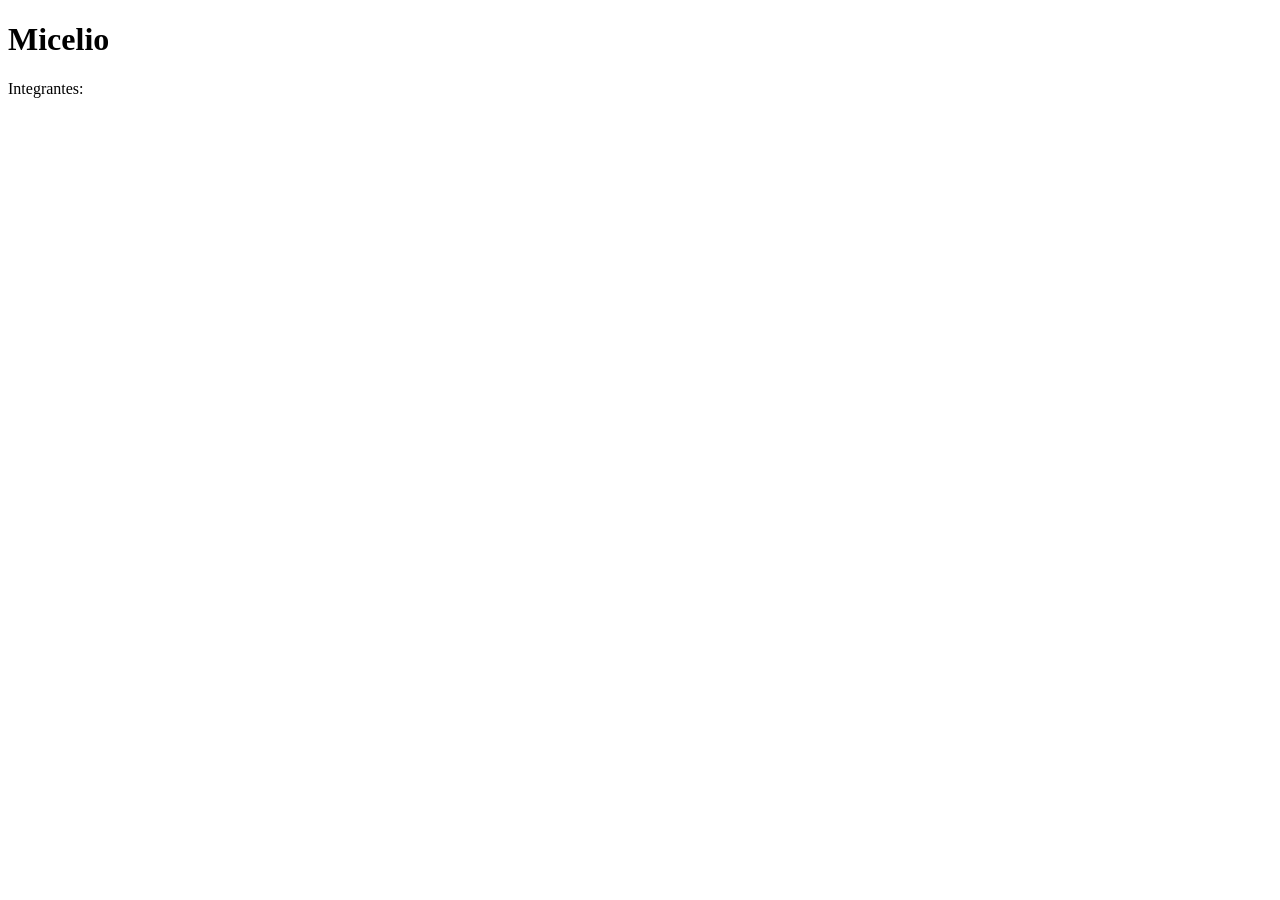
==== index.html @ 0131568f "json" ====
<!DOCTYPE html>
<html lang="en">
<head>
    <meta charset="UTF-8">
    <meta name="viewport" content="width=device-width, initial-scale=1.0">
    <title>Micelio</title>
    <link rel="stylesheet" href="style.css">
</head>
<body>
    <h1>Micelio</h1>
    <p>Integrantes: <span id="e1"></span></p>
    <script src="script.js"></script>
</body>
</html>
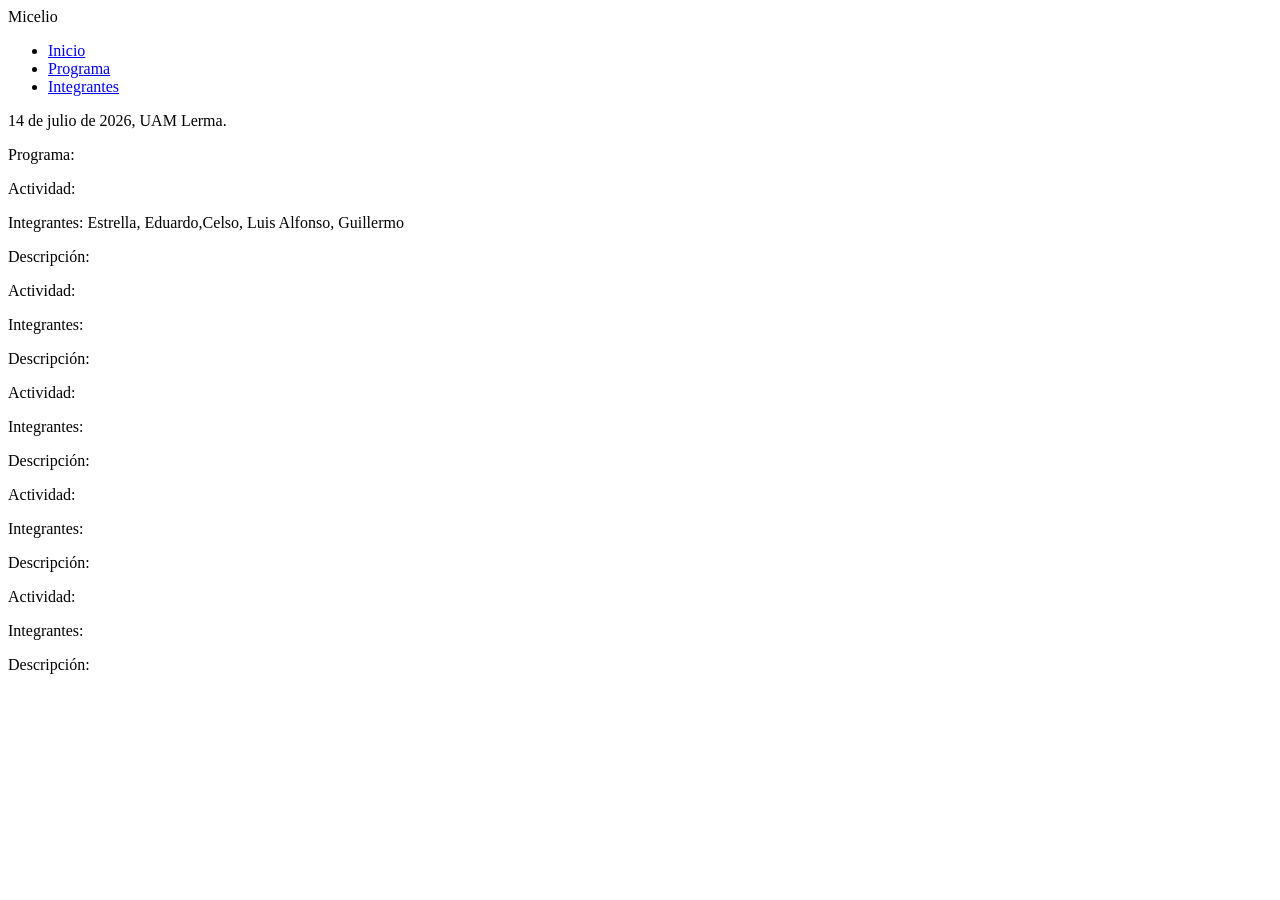
==== commit 390c68d3: "index nuevo" ====
--- a/index.html
+++ b/index.html
@@ -7,8 +7,38 @@
     <link rel="stylesheet" href="style.css">
 </head>
 <body>
-    <h1>Micelio</h1>
+    <header>
+        Micelio
+    </header>
+        <div class="navbar">
+            <ul>
+                <li><a href="#">Inicio</a></li>
+                <li><a href="#">Programa</a></li>
+                <li><a href="#">Integrantes</a></li>
+            </ul>
+        </div>
+
+    <div>
+        <p>14 de julio de 2026, UAM Lerma.</p>
+    </div>
+    <div>
+        <p>Programa:</p>
+    </div>
+    <p>Actividad: <span id="a1"></span></p>
     <p>Integrantes: <span id="e1"></span></p>
+    <p>Descripción: <span id="d1"></span></p>
+    <p>Actividad: <span id="a2"></span></p>
+    <p>Integrantes: <span id="e2"></span></p>
+    <p>Descripción: <span id="d2"></span></p>
+    <p>Actividad: <span id="a3"></span></p>
+    <p>Integrantes: <span id="e3"></span></p>
+    <p>Descripción: <span id="d3"></span></p>
+    <p>Actividad: <span id="a4"></span></p>
+    <p>Integrantes: <span id="e4"></span></p>
+    <p>Descripción: <span id="d4"></span></p>
+    <p>Actividad: <span id="a5"></span></p>
+    <p>Integrantes: <span id="e5"></span></p>
+    <p>Descripción: <span id="d5"></span></p>
     <script src="script.js"></script>
 </body>
 </html>
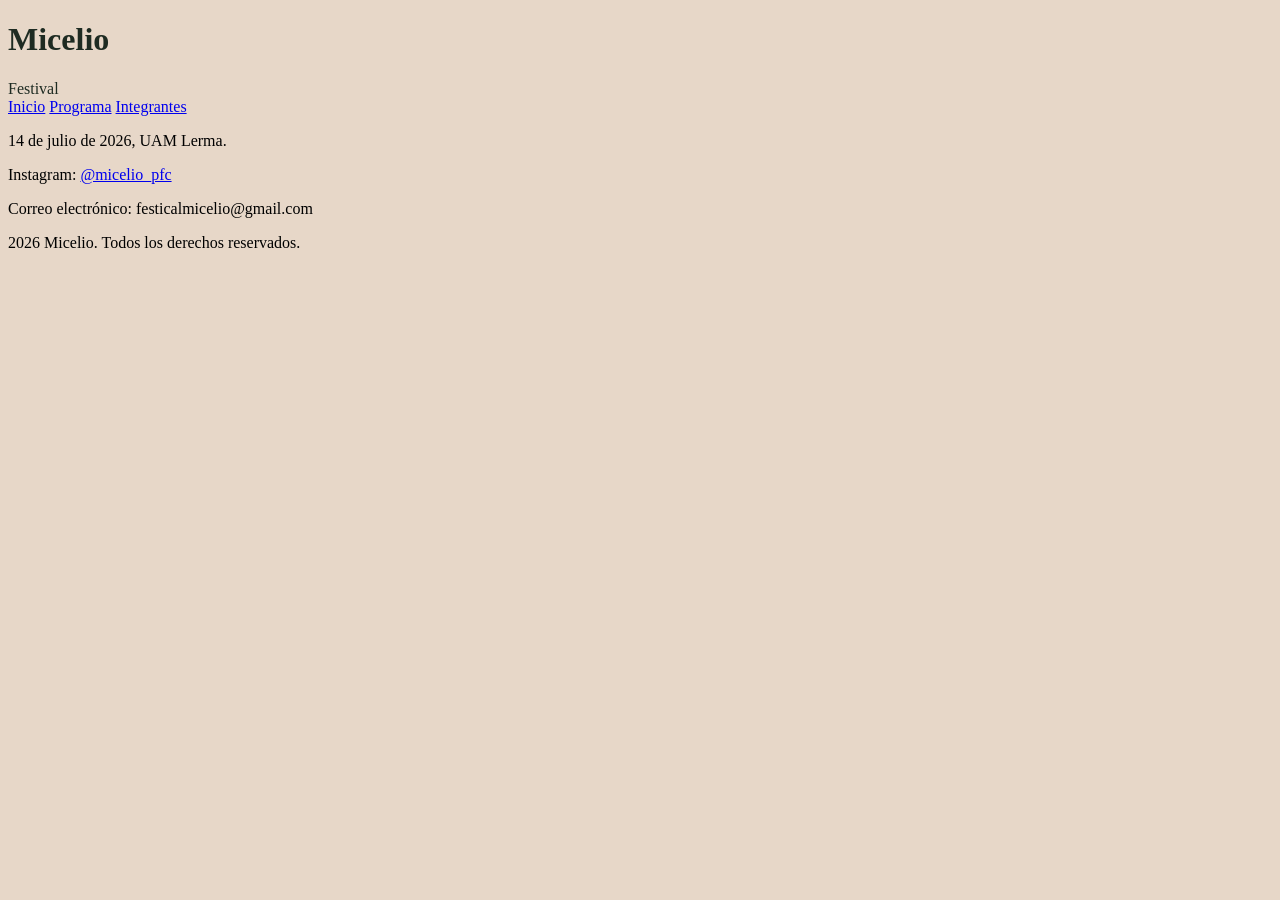
==== commit cef31500: "sin programa" ====
--- a/index.html
+++ b/index.html
@@ -8,37 +8,25 @@
 </head>
 <body>
     <header>
-        Micelio
+        <h1>Micelio</h1>
+        Festival
     </header>
-        <div class="navbar">
-            <ul>
-                <li><a href="#">Inicio</a></li>
-                <li><a href="#">Programa</a></li>
-                <li><a href="#">Integrantes</a></li>
-            </ul>
-        </div>
+        <nav>
+            <a href="#">Inicio</a>
+            <a href="archivos/programa.html">Programa</a>
+            <a href="#">Integrantes</a>
+        </nav>
 
     <div>
         <p>14 de julio de 2026, UAM Lerma.</p>
     </div>
-    <div>
-        <p>Programa:</p>
-    </div>
-    <p>Actividad: <span id="a1"></span></p>
-    <p>Integrantes: <span id="e1"></span></p>
-    <p>Descripción: <span id="d1"></span></p>
-    <p>Actividad: <span id="a2"></span></p>
-    <p>Integrantes: <span id="e2"></span></p>
-    <p>Descripción: <span id="d2"></span></p>
-    <p>Actividad: <span id="a3"></span></p>
-    <p>Integrantes: <span id="e3"></span></p>
-    <p>Descripción: <span id="d3"></span></p>
-    <p>Actividad: <span id="a4"></span></p>
-    <p>Integrantes: <span id="e4"></span></p>
-    <p>Descripción: <span id="d4"></span></p>
-    <p>Actividad: <span id="a5"></span></p>
-    <p>Integrantes: <span id="e5"></span></p>
-    <p>Descripción: <span id="d5"></span></p>
+
+    <footer>
+        <p>Instagram: <a href="https://www.instagram.com/micelio_pfc?igsh=amg0cXNjYXZma3A4">@micelio_pfc</a></p>
+        <p>Correo electrónico: festicalmicelio@gmail.com</p>
+        <p>2026 Micelio. Todos los derechos reservados.</p>
+    </footer>
+
     <script src="script.js"></script>
 </body>
 </html>
--- a/style.css
+++ b/style.css
@@ -0,0 +1,7 @@
+body{
+    background-color: #e7d7c8;
+}
+
+header{
+    color: #1e2b22;
+}
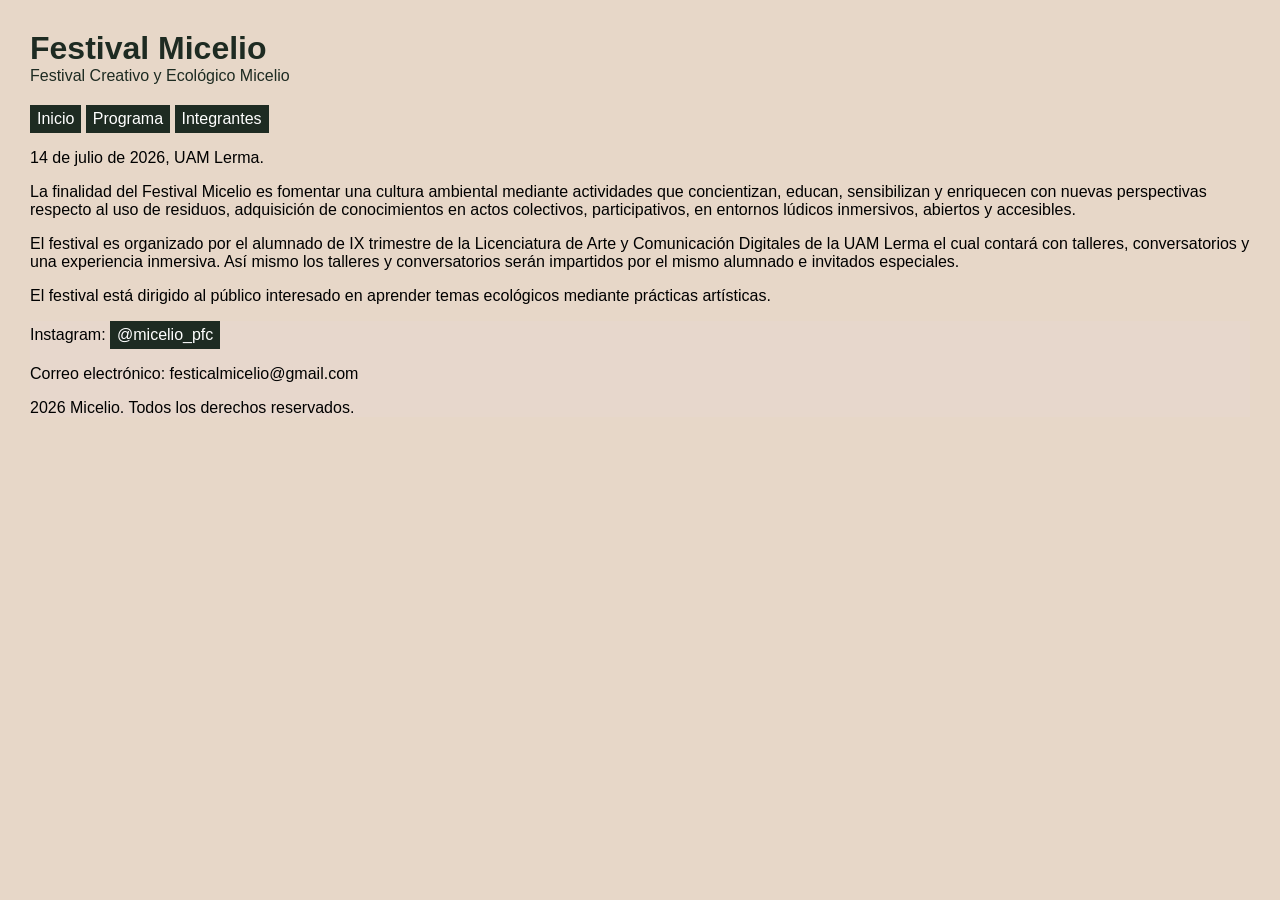
==== commit 7eaea55e: "design header" ====
--- a/index.html
+++ b/index.html
@@ -3,22 +3,27 @@
 <head>
     <meta charset="UTF-8">
     <meta name="viewport" content="width=device-width, initial-scale=1.0">
-    <title>Micelio</title>
+    <title>Festival Micelio</title>
     <link rel="stylesheet" href="style.css">
 </head>
 <body>
     <header>
-        <h1>Micelio</h1>
-        Festival
-    </header>
+        <h1 class="titulo-header">Festival Micelio</h1>
+        <p class="subtitulo-header">Festival Creativo y Ecológico Micelio</p>
         <nav>
             <a href="#">Inicio</a>
             <a href="archivos/programa.html">Programa</a>
             <a href="#">Integrantes</a>
         </nav>
+    </header>
 
     <div>
         <p>14 de julio de 2026, UAM Lerma.</p>
+    </div>
+
+    <div><p>La finalidad del Festival Micelio es fomentar una cultura ambiental mediante actividades que concientizan, educan, sensibilizan y enriquecen con nuevas perspectivas respecto al uso de residuos, adquisición de conocimientos en actos colectivos, participativos, en entornos lúdicos inmersivos, abiertos y accesibles.</p>
+    <p>El festival es organizado por el alumnado de IX trimestre de la Licenciatura de Arte y Comunicación Digitales de la UAM Lerma el cual contará con talleres, conversatorios y una experiencia inmersiva. Así mismo los talleres y conversatorios serán impartidos por el mismo alumnado e invitados especiales.</p>
+    <p>El festival está dirigido al público interesado en aprender temas ecológicos mediante prácticas artísticas.</p>
     </div>
 
     <footer>
--- a/style.css
+++ b/style.css
@@ -1,7 +1,33 @@
 body{
     background-color: #e7d7c8;
+    margin: 30px;
+    font-family: sans-serif;
 }
 
 header{
     color: #1e2b22;
-}+}
+
+a:link, a:visited {
+  background-color: #1e2b22;
+  color: white;
+  padding: 5px 7px;
+  text-align: center;
+  text-decoration: none;
+  display: inline-block;
+}
+
+footer{
+    background-color: #e7d7cc;
+}
+
+.titulo-header{
+    padding: 0px;
+    margin: 0px;
+}
+
+.subtitulo-header{
+    padding: 0px;
+    margin-top: 0px;
+    margin-bottom: 20px;
+}
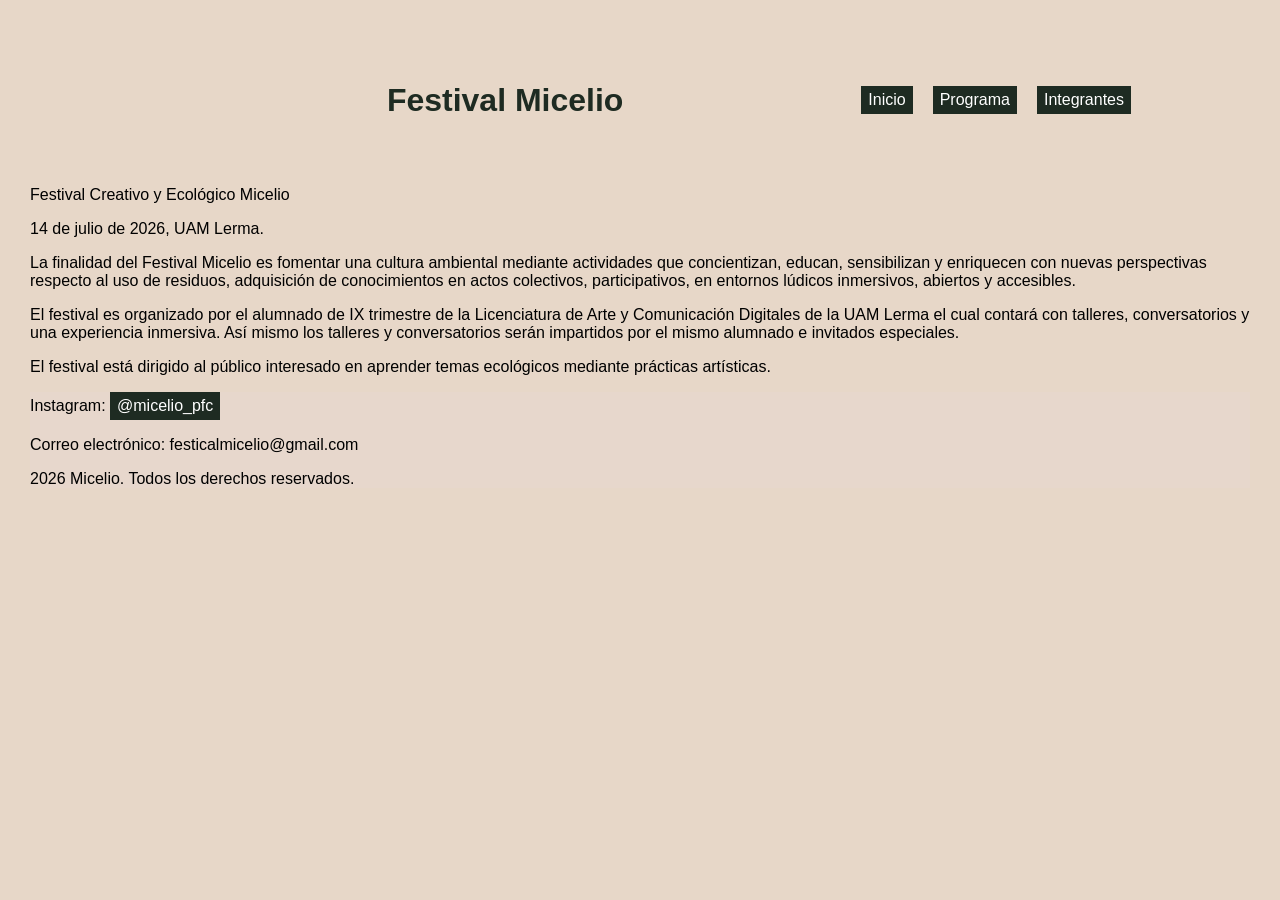
==== commit 847de91d: "nosotrxs" ====
--- a/index.html
+++ b/index.html
@@ -8,8 +8,10 @@
 </head>
 <body>
     <header>
+        <div class="logo">
+            <img src="assets/Logo_Micelio.jpg" alt="">
+        </div>
         <h1 class="titulo-header">Festival Micelio</h1>
-        <p class="subtitulo-header">Festival Creativo y Ecológico Micelio</p>
         <nav>
             <a href="#">Inicio</a>
             <a href="archivos/programa.html">Programa</a>
@@ -18,6 +20,7 @@
     </header>
 
     <div>
+        <p>Festival Creativo y Ecológico Micelio</p>
         <p>14 de julio de 2026, UAM Lerma.</p>
     </div>
 
--- a/style.css
+++ b/style.css
@@ -6,6 +6,15 @@
 
 header{
     color: #1e2b22;
+    display: flex;
+    justify-content: space-around;
+    align-items: center;
+    min-height: 70px;
+}
+
+nav{
+    display: flex;
+    gap: 20px;
 }
 
 a:link, a:visited {
@@ -21,13 +30,22 @@
     background-color: #e7d7cc;
 }
 
+.logo{
+    display:flex;
+    align-items: center;
+}
+
+.logo img{
+    height: 140px;
+}
+
 .titulo-header{
     padding: 0px;
     margin: 0px;
 }
 
-.subtitulo-header{
-    padding: 0px;
-    margin-top: 0px;
-    margin-bottom: 20px;
-}
+@media (max-width: 700px){
+    header{
+        flex-direction: column;
+    }
+};
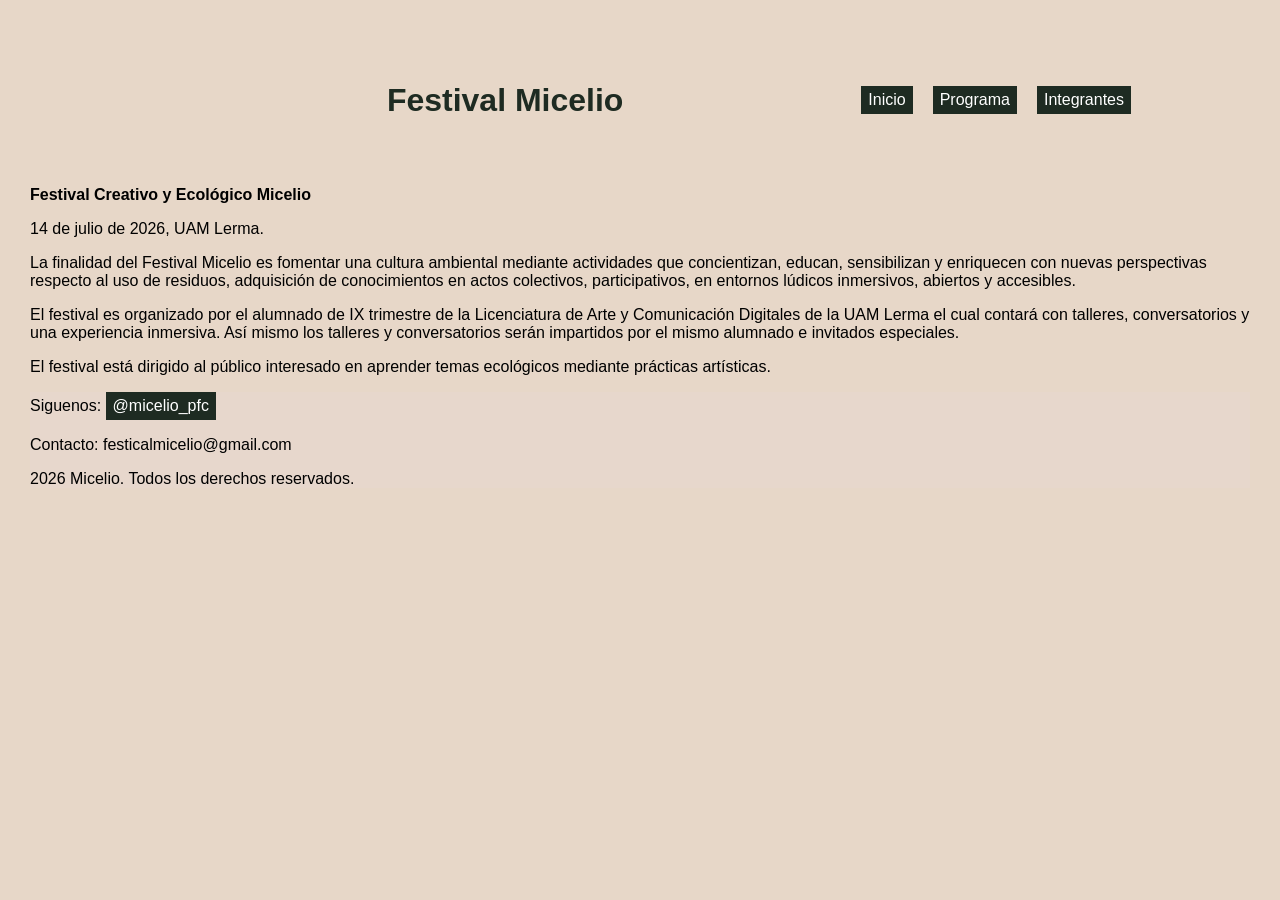
==== commit 83c698ab: "logo mediano implementado" ====
--- a/index.html
+++ b/index.html
@@ -7,33 +7,35 @@
     <link rel="stylesheet" href="style.css">
 </head>
 <body>
-    <header>
-        <div class="logo">
-            <img src="assets/Logo_Micelio.jpg" alt="">
-        </div>
-        <h1 class="titulo-header">Festival Micelio</h1>
-        <nav>
-            <a href="#">Inicio</a>
-            <a href="archivos/programa.html">Programa</a>
-            <a href="#">Integrantes</a>
-        </nav>
-    </header>
-
-    <div>
-        <p>Festival Creativo y Ecológico Micelio</p>
-        <p>14 de julio de 2026, UAM Lerma.</p>
-    </div>
-
-    <div><p>La finalidad del Festival Micelio es fomentar una cultura ambiental mediante actividades que concientizan, educan, sensibilizan y enriquecen con nuevas perspectivas respecto al uso de residuos, adquisición de conocimientos en actos colectivos, participativos, en entornos lúdicos inmersivos, abiertos y accesibles.</p>
-    <p>El festival es organizado por el alumnado de IX trimestre de la Licenciatura de Arte y Comunicación Digitales de la UAM Lerma el cual contará con talleres, conversatorios y una experiencia inmersiva. Así mismo los talleres y conversatorios serán impartidos por el mismo alumnado e invitados especiales.</p>
-    <p>El festival está dirigido al público interesado en aprender temas ecológicos mediante prácticas artísticas.</p>
-    </div>
+    <div class="container">
+        <header>
+            <div class="logo">
+                <img src="assets/Logo_Micelio_M.jpg" alt="">
+            </div>
+            <h1 class="titulo-header">Festival Micelio</h1>
+            <nav>
+                <a href="#">Inicio</a>
+                <a href="archivos/programa.html">Programa</a>
+                <a href="archivos/nosotros.html">Integrantes</a>
+            </nav>
+        </header>
+        
+        <main>
+            <section>
+                <p><b>Festival Creativo y Ecológico Micelio</b></p>
+            <p>14 de julio de 2026, UAM Lerma.</p>
+            <p>La finalidad del Festival Micelio es fomentar una cultura ambiental mediante actividades que concientizan, educan, sensibilizan y enriquecen con nuevas perspectivas respecto al uso de residuos, adquisición de conocimientos en actos colectivos, participativos, en entornos lúdicos inmersivos, abiertos y accesibles.</p>
+            <p>El festival es organizado por el alumnado de IX trimestre de la Licenciatura de Arte y Comunicación Digitales de la UAM Lerma el cual contará con talleres, conversatorios y una experiencia inmersiva. Así mismo los talleres y conversatorios serán impartidos por el mismo alumnado e invitados especiales.</p>
+            <p>El festival está dirigido al público interesado en aprender temas ecológicos mediante prácticas artísticas.</p>
+        </section>
+    </main>
 
     <footer>
-        <p>Instagram: <a href="https://www.instagram.com/micelio_pfc?igsh=amg0cXNjYXZma3A4">@micelio_pfc</a></p>
-        <p>Correo electrónico: festicalmicelio@gmail.com</p>
+        <p>Siguenos: <a href="https://www.instagram.com/micelio_pfc?igsh=amg0cXNjYXZma3A4">@micelio_pfc</a></p>
+        <p>Contacto: festicalmicelio@gmail.com</p>
         <p>2026 Micelio. Todos los derechos reservados.</p>
     </footer>
+</div>
 
     <script src="script.js"></script>
 </body>
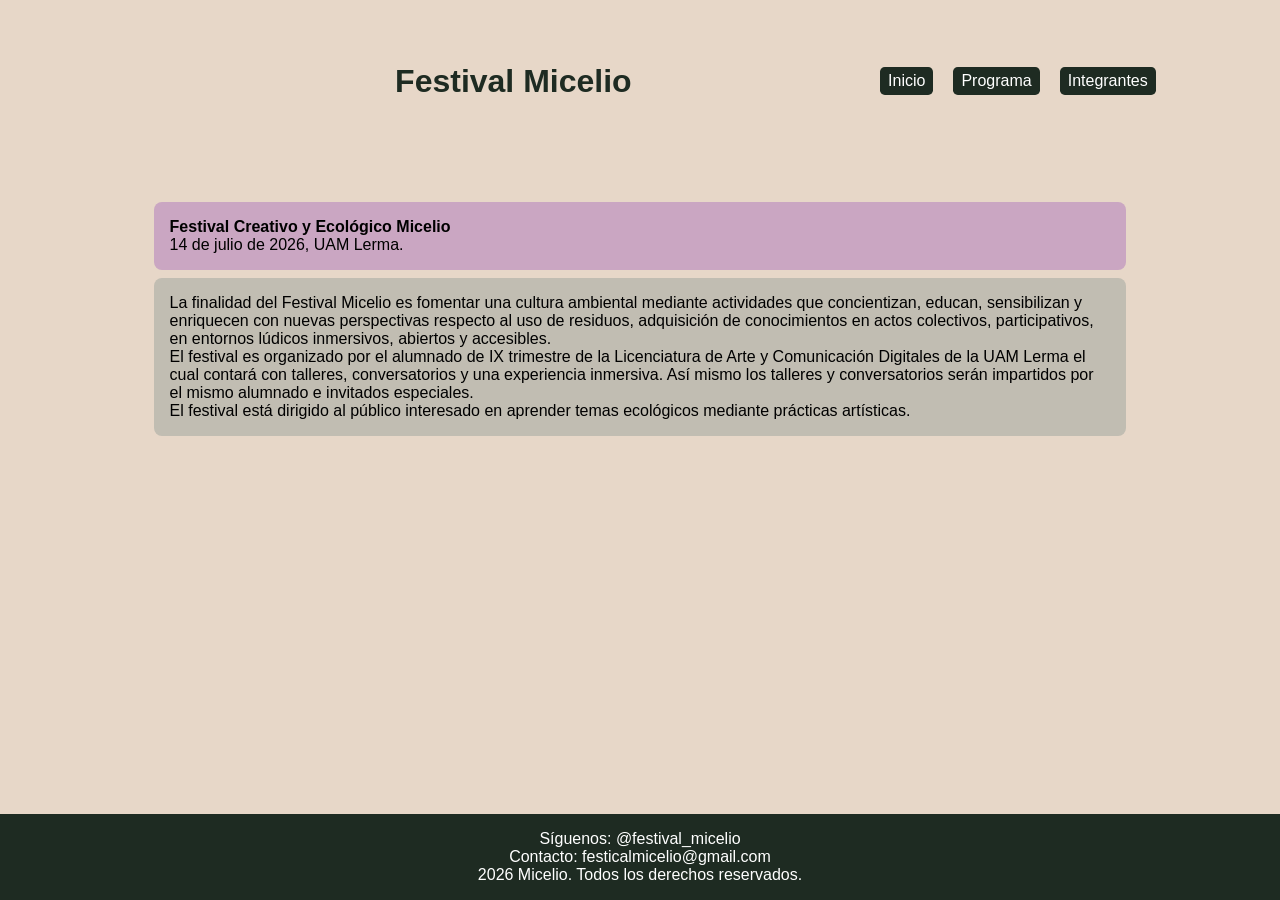
==== commit 2aa01c8d: "style a" ====
--- a/index.html
+++ b/index.html
@@ -1,11 +1,15 @@
 <!DOCTYPE html>
 <html lang="en">
+
 <head>
     <meta charset="UTF-8">
+    <meta name="description" content="Festival Micelio UAM Lerma, México">
     <meta name="viewport" content="width=device-width, initial-scale=1.0">
     <title>Festival Micelio</title>
     <link rel="stylesheet" href="style.css">
+    <link rel="icon" type="image/png" sizes="16x16" href="favicon-16x16.png">
 </head>
+
 <body>
     <div class="container">
         <header>
@@ -19,24 +23,41 @@
                 <a href="archivos/nosotros.html">Integrantes</a>
             </nav>
         </header>
-        
+
         <main>
             <section>
-                <p><b>Festival Creativo y Ecológico Micelio</b></p>
-            <p>14 de julio de 2026, UAM Lerma.</p>
-            <p>La finalidad del Festival Micelio es fomentar una cultura ambiental mediante actividades que concientizan, educan, sensibilizan y enriquecen con nuevas perspectivas respecto al uso de residuos, adquisición de conocimientos en actos colectivos, participativos, en entornos lúdicos inmersivos, abiertos y accesibles.</p>
-            <p>El festival es organizado por el alumnado de IX trimestre de la Licenciatura de Arte y Comunicación Digitales de la UAM Lerma el cual contará con talleres, conversatorios y una experiencia inmersiva. Así mismo los talleres y conversatorios serán impartidos por el mismo alumnado e invitados especiales.</p>
-            <p>El festival está dirigido al público interesado en aprender temas ecológicos mediante prácticas artísticas.</p>
-        </section>
-    </main>
+                <div class="indice1">
+                    <p><b>Festival Creativo y Ecológico Micelio</b></p>
+                    <p>14 de julio de 2026, UAM Lerma.</p>
+                </div>
+                
+                <div class="indice2">
+                    <p>La finalidad del Festival Micelio es fomentar una cultura ambiental mediante actividades que
+                        concientizan, educan, sensibilizan y enriquecen con nuevas perspectivas respecto al uso de
+                        residuos,
+                        adquisición de conocimientos en actos colectivos, participativos, en entornos lúdicos
+                        inmersivos,
+                        abiertos y accesibles.</p>
+                    <p>El festival es organizado por el alumnado de IX trimestre de la Licenciatura de Arte y
+                        Comunicación
+                        Digitales de la UAM Lerma el cual contará con talleres, conversatorios y una experiencia
+                        inmersiva.
+                        Así mismo los talleres y conversatorios serán impartidos por el mismo alumnado e invitados
+                        especiales.</p>
+                    <p>El festival está dirigido al público interesado en aprender temas ecológicos mediante prácticas
+                        artísticas.</p>
+                </div>
+            </section>
+        </main>
 
-    <footer>
-        <p>Siguenos: <a href="https://www.instagram.com/micelio_pfc?igsh=amg0cXNjYXZma3A4">@micelio_pfc</a></p>
-        <p>Contacto: festicalmicelio@gmail.com</p>
-        <p>2026 Micelio. Todos los derechos reservados.</p>
-    </footer>
-</div>
+        <footer>
+            <p>Síguenos: <a class="sp" href="https://www.instagram.com/festival_micelio/">@festival_micelio</a></p>
+            <p>Contacto: festicalmicelio@gmail.com</p>
+            <p>2026 Micelio. Todos los derechos reservados.</p>
+        </footer>
+    </div>
 
     <script src="script.js"></script>
 </body>
+
 </html>
--- a/style.css
+++ b/style.css
@@ -1,51 +1,103 @@
-body{
+* {
+    padding: 0;
+    margin: 0;
+    box-sizing: border-box;
+}
+
+body {
     background-color: #e7d7c8;
-    margin: 30px;
     font-family: sans-serif;
 }
 
-header{
+header {
     color: #1e2b22;
     display: flex;
     justify-content: space-around;
     align-items: center;
-    min-height: 70px;
+    min-height: 4.5rem;
 }
 
-nav{
+nav {
     display: flex;
-    gap: 20px;
+    gap: 1.25rem;
 }
 
-a:link, a:visited {
-  background-color: #1e2b22;
-  color: white;
-  padding: 5px 7px;
-  text-align: center;
-  text-decoration: none;
-  display: inline-block;
+a:link,
+a:visited {
+    background-color: #1e2b22;
+    color: white;
+    padding: .3rem .5rem;
+    text-align: center;
+    text-decoration: none;
+    display: inline-block;
+    border-radius: 0.3rem;
 }
 
-footer{
-    background-color: #e7d7cc;
+section {
+    padding: 2rem;
 }
 
-.logo{
-    display:flex;
+footer {
+    background-color: #1e2b22;
+    color: white;
+    padding: 1rem;
+    text-align: center;
+}
+
+.logo {
+    display: flex;
     align-items: center;
 }
 
-.logo img{
-    height: 140px;
+.logo img {
+    height: 8.75rem;
+    margin: .7rem;
 }
 
-.titulo-header{
-    padding: 0px;
-    margin: 0px;
+.titulo-header {
+    padding: 0;
+    margin: 0;
 }
 
-@media (max-width: 700px){
-    header{
+.container {
+    min-height: 100dvh;
+    display: grid;
+    grid-template-rows: auto 1fr auto;
+
+}
+
+.programa {
+    background-color: #eeddcc;
+    margin: 0.5rem auto;
+    padding: 1rem;
+    border-radius: 0.5rem;
+    max-width: 80%;
+}
+
+.indice1{
+    background-color: #caa6c2;
+    margin: 0.5rem auto;
+    padding: 1rem;
+    border-radius: 0.5rem;
+    max-width: 80%;
+}
+
+.indice2 {
+    background-color: #c1bdb2;
+    margin: 0.5rem auto;
+    padding: 1rem;
+    border-radius: 0.5rem;
+    max-width: 80%;
+}
+
+a.sp:link,
+a.sp:visited {
+    padding: 0;
+}
+
+
+@media (max-width: 700px) {
+    header {
         flex-direction: column;
     }
-};+}
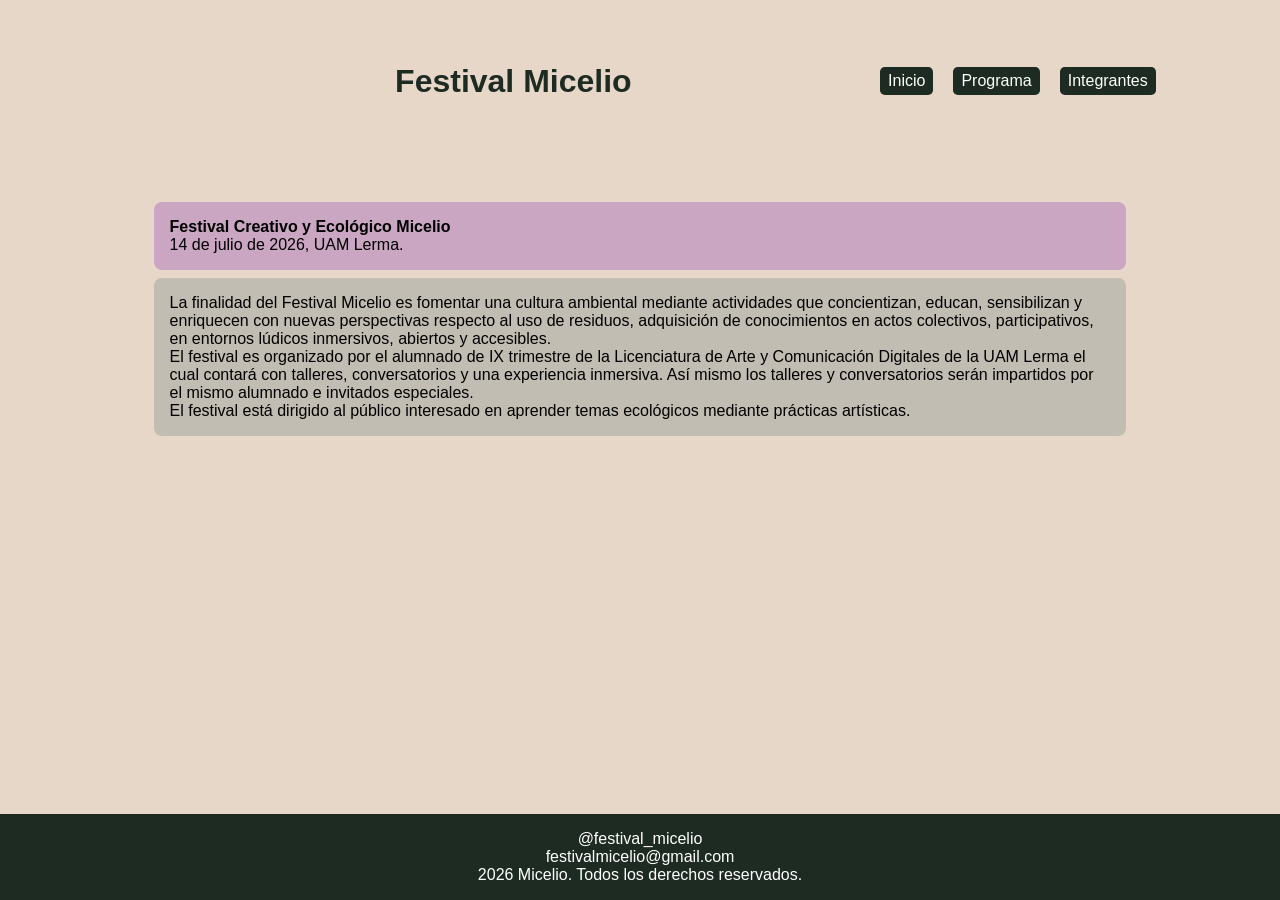
==== commit 732bdca3: "Merge pull request #64 from MicroBit3234/main actualización correo festival" ====
--- a/index.html
+++ b/index.html
@@ -8,6 +8,7 @@
     <title>Festival Micelio</title>
     <link rel="stylesheet" href="style.css">
     <link rel="icon" type="image/png" sizes="16x16" href="favicon-16x16.png">
+    <script src="https://kit.fontawesome.com/69f4e40da4.js" crossorigin="anonymous"></script>
 </head>
 
 <body>
@@ -50,12 +51,12 @@
             </section>
         </main>
 
-        <footer>
-            <p>Síguenos: <a class="sp" href="https://www.instagram.com/festival_micelio/">@festival_micelio</a></p>
-            <p>Contacto: festicalmicelio@gmail.com</p>
-            <p>2026 Micelio. Todos los derechos reservados.</p>
-        </footer>
-    </div>
+    <footer>
+        <p><i class="fa-brands fa-instagram"></i> <a class="sp" "https://www.instagram.com/festival_micelio">@festival_micelio</a></p>
+        <p><i class="fa-regular fa-envelope"></i> <a class="sp" "mailto:festivalmicelio@gmail.com">festivalmicelio@gmail.com</a></p>
+        <p>2026 Micelio. Todos los derechos reservados.</p>
+    </footer>
+</div>
 
     <script src="script.js"></script>
 </body>
